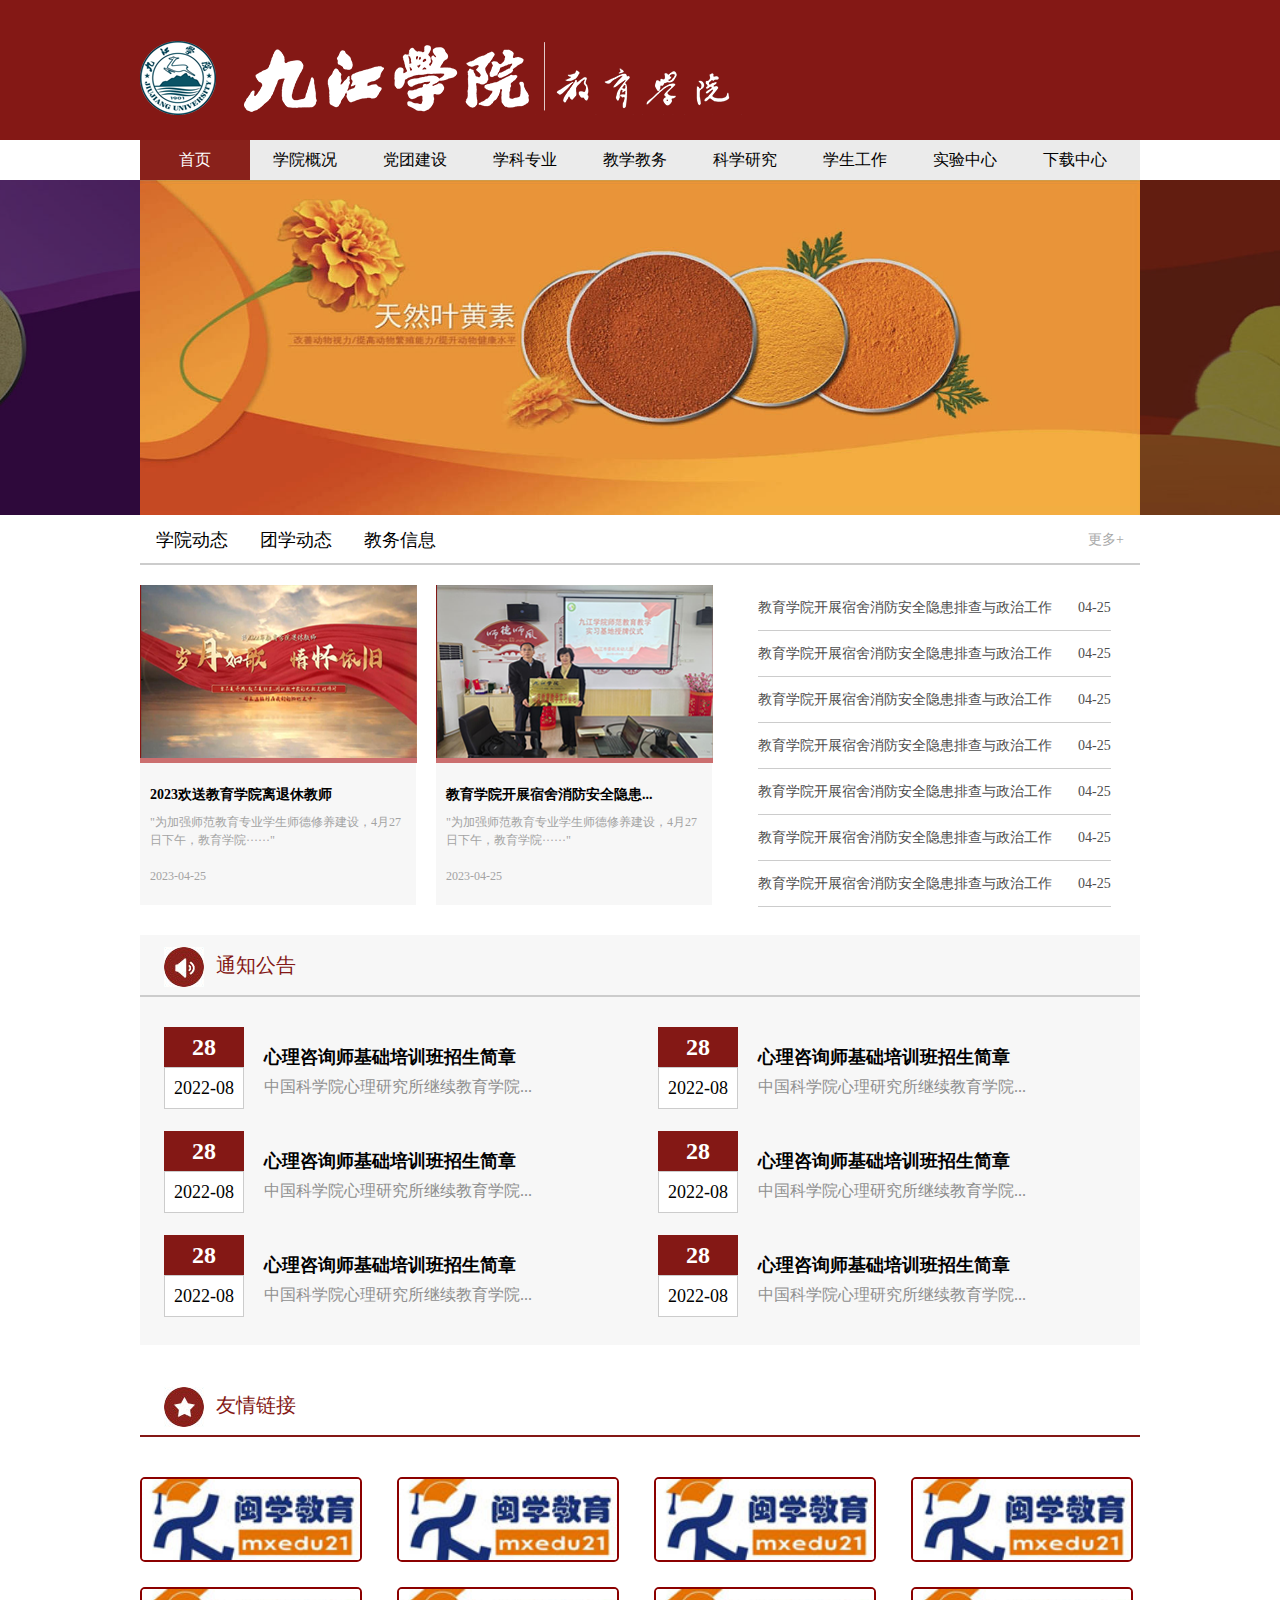
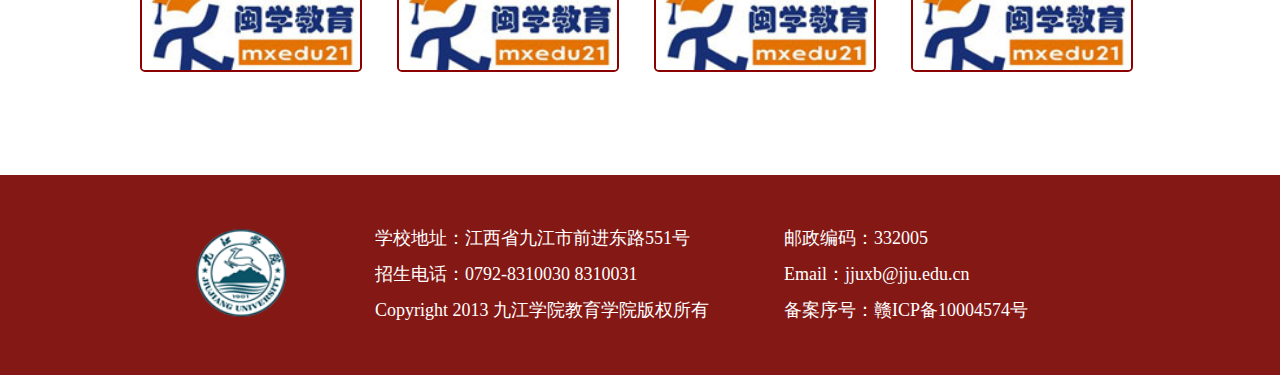
==== index.html @ bd59ea34 "Update index.html" ====
<!doctype html>
<html>
<head>
<meta charset="utf-8">
<title>九江学院教育学院</title>
<link href="index.css" rel="stylesheet" type="text/css">
<script src="js/jquery.min.js"></script>
<script type="text/javascript" src="js/jquery.SuperSlide.2.1.1.js"></script>
</head>

<body>
	<div class="header">
		<div class="banxin">
			<a href="index.html"><img src="images/loge.png"></a>
		</div>
	</div>
	<div class="navbar banxin">
	<ul class="nav">
	<li id="m1" class="m">
		<h3><a href="https://www.bilibili.com/video/BV12Xx4ekEvm?t=1.8">首页</a></h3>
	</li>
	<li id="m2" class="m">
		<h3><a href="#">学院概况</a></h3>
		<ul class="sub">
			<li><a href="#">学院简介</a></li>
			<li><a href="#">现任领导</a></li>
			<li><a href="#">机构设置</a></li>
			<li><a href="#">师资队伍</a></li>
		</ul>
	</li>
	<li id="m3" class="m">
		<h3><a href="#">党团建设</a></h3>
		<ul class="sub">
			<li><a href="#">党团动态</a></li>
			<li><a href="#">规章制度</a></li>
		</ul>
	</li>
	<li id="m4" class="m">
		<h3><a href="#">学科专业</a></h3>
		<ul class="sub">
			<li><a href="#">重点学科</a></li>
			<li><a href="#">专业设置</a></li>
		</ul>
	</li>
	<li id="m5" class="m">
		<h3><a href="#">教学教务</a></h3>
		<ul class="sub">
			<li><a href="#">课程思政</a></li>
			<li><a href="#">实践教学</a></li>
			<li><a href="#">考务信息</a></li>
			<li><a href="#">毕业设计</a></li>
		</ul>
	</li>
	<li id="m6" class="m">
		<h3><a href="#">科学研究</a></h3>
		<ul class="sub">
			<li><a href="#">科研机构</a></li>
			<li><a href="#">科研项目</a></li>
			<li><a href="#">科研论文</a></li>
			<li><a href="#">获奖情况</a></li>
		</ul>
	</li>
	<li id="m7" class="m">
		<h3><a href="#">学生工作</a></h3>
		<ul class="sub">
			<li><a href="#">机构人员</a></li>
			<li><a href="#">学工动态</a></li>
			<li><a href="#">就业信息</a></li>
		</ul>
	</li>
	<li id="m8" class="m">
		<h3><a href="#">实验中心</a></h3>
	</li>
	<li id="m9" class="m">
		<h3><a href="#">下载中心</a></h3>
	</li>
</ul>
	<script type="text/javascript"> jQuery(".nav").slide({ type:"menu",  titCell:".m", targetCell:".sub", effect:"slideDown", delayTime:300, triggerTime:100,returnDefault:true  });</script>
	</div>
	<div class="slider">
		<div class="bd">
			<script language="javascript" src="/system/resource/js/dynclicks.js"></script>
			<div class="tempWrap" style="overflow:hidden; position:relative; width:4000px">
			<ul style="width: 9600px; position: relative; overflow: hidden; padding: 0px; margin: 0px; left: -1000px;">
				<li style="float: left; width: 1000px;"><img src="images/1.jpg"><div class="txt"></div></li>
				<li style="float: left; width: 1000px;"><img src="images/2.jpg"><div class="txt"></div></li>
				<li style="float: left; width: 1000px;"><img src="images/3.jpg"><div class="txt"></div></li>
				<li style="float: left; width: 1000px;"><img src="images/4.jpg"><div class="txt"></div></li>
			</ul>
			</div>
		</div>
		<div class="pnBtn prev">
			<span class="blackBg"></span>
			<a class="arrow" href="javascript:void(0)"></a>
		</div>
		<div class="pnBtn next">
			<span class="blackBg"></span>
			<a class="arrow" href="javascript:void(0)"></a>
		</div>
	</div>
	<script type="text/javascript">
		jQuery(".slider .bd li").first().before( jQuery(".slider .bd li").last() );
		jQuery(".slider").slide({ mainCell:".bd ul", effect:"leftLoop",  autoPlay:true, vis:3, autoPage:true, trigger:"click"});
	</script>
	<div class="dongtai banxin">
		<div class="shang">
			<ul>
				<li><a href="#">学院动态</a></li>
				<li><a href="#">团学动态</a></li>
				<li><a href="#">教务信息</a></li>
			</ul>
			<a href="https://jyxy.jju.edu.cn/index/xydt.htm">更多+</a>
		</div>
		<div class="zhong">
			<div class="tu">
				<a href="https://jyxy.jju.edu.cn/info/1086/3077.htm"><img src="images/22.png"></a>
				<div>
					<dl>
						<dt>2023欢送教育学院离退休教师</dt>
						<dd>"为加强师范教育专业学生师德修养建设，4月27日下午，教育学院······"<br/><br/>2023-04-25
						</dd>
					</dl>
				</div>
			</div>
			<div class="tu">
				<a href="https://jyxy.jju.edu.cn/info/1086/3165.htm"><img src="images/11.png"></a>
				<div>
					<dl>
						<dt>教育学院开展宿舍消防安全隐患...</dt>
						<dd>"为加强师范教育专业学生师德修养建设，4月27日下午，教育学院······"<br/><br/>2023-04-25
						</dd>
					</dl>
				</div>
			</div>
			<div class="zi">
				<ul>
					<li><a href="https://jyxy.jju.edu.cn/info/1086/3165.htm">教育学院开展宿舍消防安全隐患排查与政治工作<span>04-25</span></a></li>
					<li><a href="https://jyxy.jju.edu.cn/info/1086/3165.htm">教育学院开展宿舍消防安全隐患排查与政治工作<span>04-25</span></a></li>
					<li><a href="https://jyxy.jju.edu.cn/info/1086/3165.htm">教育学院开展宿舍消防安全隐患排查与政治工作<span>04-25</span></a></li>
					<li><a href="https://jyxy.jju.edu.cn/info/1086/3165.htm">教育学院开展宿舍消防安全隐患排查与政治工作<span>04-25</span></a></li>
					<li><a href="https://jyxy.jju.edu.cn/info/1086/3165.htm">教育学院开展宿舍消防安全隐患排查与政治工作<span>04-25</span></a></li>
					<li><a href="https://jyxy.jju.edu.cn/info/1086/3165.htm">教育学院开展宿舍消防安全隐患排查与政治工作<span>04-25</span></a></li>
					<li><a href="https://jyxy.jju.edu.cn/info/1086/3165.htm">教育学院开展宿舍消防安全隐患排查与政治工作<span>04-25</span></a></li>
				</ul>
			</div>
		</div>
	</div>
	<div class="gonggao banxin">
		<p><img src="images/tz.jpg"><span>通知公告</span></p>
		<ul>
			<li>
				<a href="https://jyxy.jju.edu.cn/info/1076/2914.htm">
				<div class="one">
					<h2>28</h2>
					<p>2022-08</p>
				</div>
				<div class="two">
					<h2>心理咨询师基础培训班招生简章</h2>
					<p>中国科学院心理研究所继续教育学院...</p>
				</div>
				</a>
			</li>
			<li>
				<a href="https://jyxy.jju.edu.cn/info/1076/2914.htm">
				<div class="one">
					<h2>28</h2>
					<p>2022-08</p>
				</div>
				<div class="two">
					<h2>心理咨询师基础培训班招生简章</h2>
					<p>中国科学院心理研究所继续教育学院...</p>
				</div>
				</a>
			</li>
			<li>
				<a href="https://jyxy.jju.edu.cn/info/1076/2914.htm">
				<div class="one">
					<h2>28</h2>
					<p>2022-08</p>
				</div>
				<div class="two">
					<h2>心理咨询师基础培训班招生简章</h2>
					<p>中国科学院心理研究所继续教育学院...</p>
				</div>
				</a>
			</li>
			<li>
				<a href="https://jyxy.jju.edu.cn/info/1076/2914.htm">
				<div class="one">
					<h2>28</h2>
					<p>2022-08</p>
				</div>
				<div class="two">
					<h2>心理咨询师基础培训班招生简章</h2>
					<p>中国科学院心理研究所继续教育学院...</p>
				</div>
				</a>
			</li>
			<li>
				<a href="https://jyxy.jju.edu.cn/info/1076/2914.htm">
				<div class="one">
					<h2>28</h2>
					<p>2022-08</p>
				</div>
				<div class="two">
					<h2>心理咨询师基础培训班招生简章</h2>
					<p>中国科学院心理研究所继续教育学院...</p>
				</div>
				</a>
			</li>
			<li>
				<a href="https://jyxy.jju.edu.cn/info/1076/2914.htm">
				<div class="one">
					<h2>28</h2>
					<p>2022-08</p>
				</div>
				<div class="two">
					<h2>心理咨询师基础培训班招生简章</h2>
					<p>中国科学院心理研究所继续教育学院...</p>
				</div>
				</a>
			</li>
		</ul>
	</div>
	<div class="link banxin">
		<p><img src="images/sp.jpg"><span>友情链接</span></p>
		<div>
			<ul>
				<li>
					<a href="https://www.jju.edu.cn/"><img src="images/link2.jpg"></a>
				</li>
				<li>
					<a href="https://www.jju.edu.cn/"><img src="images/link2.jpg"></a>
				</li>
				<li>
					<a href="https://www.jju.edu.cn/"><img src="images/link2.jpg"></a>
				</li>
				<li>
					<a href="https://www.jju.edu.cn/"><img src="images/link2.jpg"></a>
				</li>
				<li>
					<a href="https://www.jju.edu.cn/"><img src="images/link2.jpg"></a>
				</li>
				<li>
					<a href="https://www.jju.edu.cn/"><img src="images/link2.jpg"></a>
				</li>
				<li>
					<a href="https://www.jju.edu.cn/"><img src="images/link2.jpg"></a>
				</li>
				<li>
					<a href="https://www.jju.edu.cn/"><img src="images/link2.jpg"></a>
				</li>
			</ul>
		</div>
	</div>
	<div class="footer">
		<div class="banxin">
			<img src="images/ll.png">
			<p>学校地址：江西省九江市前进东路551号<br>  
招生电话：0792-8310030 8310031<br>
Copyright 2013 九江学院教育学院版权所有</p>
			<p>邮政编码：332005<br>  
Email：jjuxb@jju.edu.cn<br>
备案序号：赣ICP备10004574号</p>
		</div>
	</div>
</body>
</html>
---- index.css ----
@charset "utf-8";
*{
	margin: 0px;
	padding: 0px;
	box-sizing:border-box;
}
li{
	list-style: none;
}
a{
	text-decoration: none;
	color: black;
}
a:hover{ text-decoration:none;}

/*版心*/
.banxin{
	margin: 0 auto;
	width: 1000px;
/*	background: pink;*/
}

/*头部*/
.header{
	padding: 35px;
	height: 140px;
	background-color: #841815;
}


/*导航*/
.navbar{
	background-color: #ebebeb;
	height: 40px;
	line-height: 40px;
}
.nav{
	height: 40px;
}
.nav .m{
	float:left;
	position:relative;
	height: 40px;
}
.nav h3{ 
	float:left;  
	font-size:100%; 
	font-weight:normal; 
	font-size:16px; 
	height:40px; 
	overflow:hidden;
	margin-top: 0}
.nav h3 a{ 
	display:block;
	vertical-align:top;
	display: block;
	line-height: 40px;
	width: 110px;
	text-align: center;
}
.nav .on h3 a{
	color:#fff;
	background-color: #89211b;
}
.nav .sub{ 
	display:none;
	width:110px; 
	padding:6px 0px;  
	position:absolute;
	left:0px; top:40px; 
	background:#89211b; 
	text-align:center;
	z-index: 999; 
}
.nav .sub li{
	vertical-align:middle;
}
.nav .sub li a{ 
	height:40px; 
	line-height:40px;
	display:block;
	color: #fff;
}
.nav .sub li a:hover{ 
	color:#fff; background:#a1261f; 
}

/*轮播*/
.slider{
	width:100%;
	min-width:1000px;
	height:335px;
	position:relative;
	overflow:hidden;
	background:#fff; 
	text-align:center;
}
.slider .bd{ 
	width:1000px; 
	position:absolute;
	left:50%; 
	margin-left:-500px 
}
.slider .bd li{
	width:1000px; 
	overflow:hidden; 
	position: relative;
}
.slider .bd li img{
	display:block; 
	width:1000px; 
	height:335px;
}
.slider .tempWrap{
	overflow:visible !important }
.slider .tempWrap ul{  
	margin-left:-1000px !important;
}
.slider .bd li .txt{
	position: absolute;
	z-index: 9;
	left: 20px;
	bottom: 0px;
	height: 40px;
	width: 100%;
	line-height: 40px;color: #FFF;
	font-size: 16px;}
.slider .pnBtn{ 
	position:absolute; 
	z-index:1; top:0; 
	width:100%; 
	height:335px; 
	cursor:pointer;
}
.slider .prev{ 
	left:-50%; 
	margin-left:-500px;
}
.slider .next{
	left:50%;  
	margin-left:500px;
}
.slider .pnBtn .blackBg{
	display:block;
	position:absolute;
	left:0;
	top:0;
	width:100%;
	height:335px;
	background:#000;
	filter:alpha(opacity=50);
	opacity:0.5;
}
.slider .pnBtn .arrow{
	position:absolute;
	top:0; 
	z-index:1;
	width:60px;
	height:335px;
	filter:alpha(opacity=60);
	opacity:0.6;
}
.slider .pnBtn .arrow:hover{ 
	filter:alpha(opacity=90);
	opacity:0.9;
}
.slider .prev .arrow{ 
	right:0; 
}
.slider .next .arrow{
}


/*动态部分*/
.shang{
	height: 50px;
	border-bottom: 2px solid #ccc;
}
.shang li{
	float: left;
}
.shang li a{
	padding:0 16px;
	height: 50px;
	font-size: 18px;
	line-height: 50px;
	color: black;
	display: inline-block;
}
.shang li a:hover{
	color: #841815;
	border-bottom: 2px solid #841815;
}
.shang>a{
	padding:0 16px;
	float: right;
	line-height: 50px;
	font-size: 14px;
	color: #a9a9a9;
}
.zhong{
	margin-top: 20px;
	height: 320px;
}
.tu{
	float: left;
	margin-right: 20px;
	width: 276px;
	height: 320px;
	background-color: #f7f7f7;
}
.tu div{
	padding: 10px;
}
.tu img{
	border-bottom: 5px solid #cb6f6f;
}
.tu dt{
	font-size: 14px;
	font-weight: bold;
	line-height: 36px;
}
.tu dd{
	font-size: 12px;
	line-height: 18px;
	color: #a3a3a3;
}
.zi{
	float: left;
	margin-left: 26px;
	width: 380px;
}
.zi li a{
	color: #4d4d4d;
	line-height: 45px;
	font-size: 14px;
	border-bottom: 1px solid #ccc;
	display: inline-block;
}
.zi li a:hover{
	color: #841815;
}
.zi li a span{
	float: right;
	padding-left: 26px;
}


/*公告部分*/
.gonggao ui li a{
	display: inline-block;
}
.gonggao{
	margin-top: 30px;
	height: 410px;
	background-color: #f7f7f7;
}
.gonggao img{
	vertical-align: middle;
}
.gonggao>p{
	padding-left: 24px;
	font-size: 20px;
	color: #841815;
	line-height: 60px;
	border-bottom: 2px solid #ccc;
}
.gonggao span{
	padding-left: 12px;
}
.gonggao ul{
	margin-top: 30px;
}
.gonggao ul li{
	float: left;
	margin:0px 70px 24px 24px;
	width: 400px;
	height: 80px;
}
.gonggao li .one{
	width: 80px;
	height: 80px;
	background: #841815;
	float: left;
}
.gonggao li .one h2{
	line-height: 40px;
	font-size: 24px;
	font-weight: 700;
	color: white;
	text-align: center;
}
.gonggao li .one p{
	line-height: 40px;
	font-size: 18px;
	color: black;
	border: 1px solid #ccc;
	background-color: white;
	text-align: center;
}
.gonggao li .two{
	width: 300px;
	height: 80px;
	float: right;
}
.gonggao li .two h2{
	padding-top: 12px;
	font-size: 18px;
	font-weight: bold;
	color: black;
	line-height: 36px;
}
.gonggao li .two h2:hover{
	color: #841815;
}
.gonggao li .two p{
	color: #8f8f8f;
	font-size: 16px;
	line-height: 24px;
}


/*友情链接*/

.link{
	margin-top: 30px;
	height: 400px;
}
.link img{
	vertical-align: middle;
}
.link>p{
	padding-left: 24px;
	font-size: 20px;
	color: #841815;
	line-height: 60px;
	border-bottom: 2px solid #841815;
}
.link span{
	padding-left: 12px;
}
.link div{
	margin-top: 40px;
	width: 1000px;
}
.link li img{
	border: 2px solid #8b0000;
	width: 222px;
	height: 85px;
	border-radius: 5px;
}
.link li img:hover{
	border: 4px solid #FF7600;
}
.link li{
	float: left;
	margin: 0px 35px 25px 0px;	
}
.link li:nth-child(4n){
	margin-right: 0;
}


/*尾部*/
.footer{
	height: 200px;
	background-color: #841815;
}
.footer img{
	width: 120px;
	float: left;
	margin: 45px 75px 0px 40px;
}
.footer p{
	margin: 45px 75px 0px 0px;
	float: left;
	font-size: 18px;
	line-height: 36px;
	color: white;
}
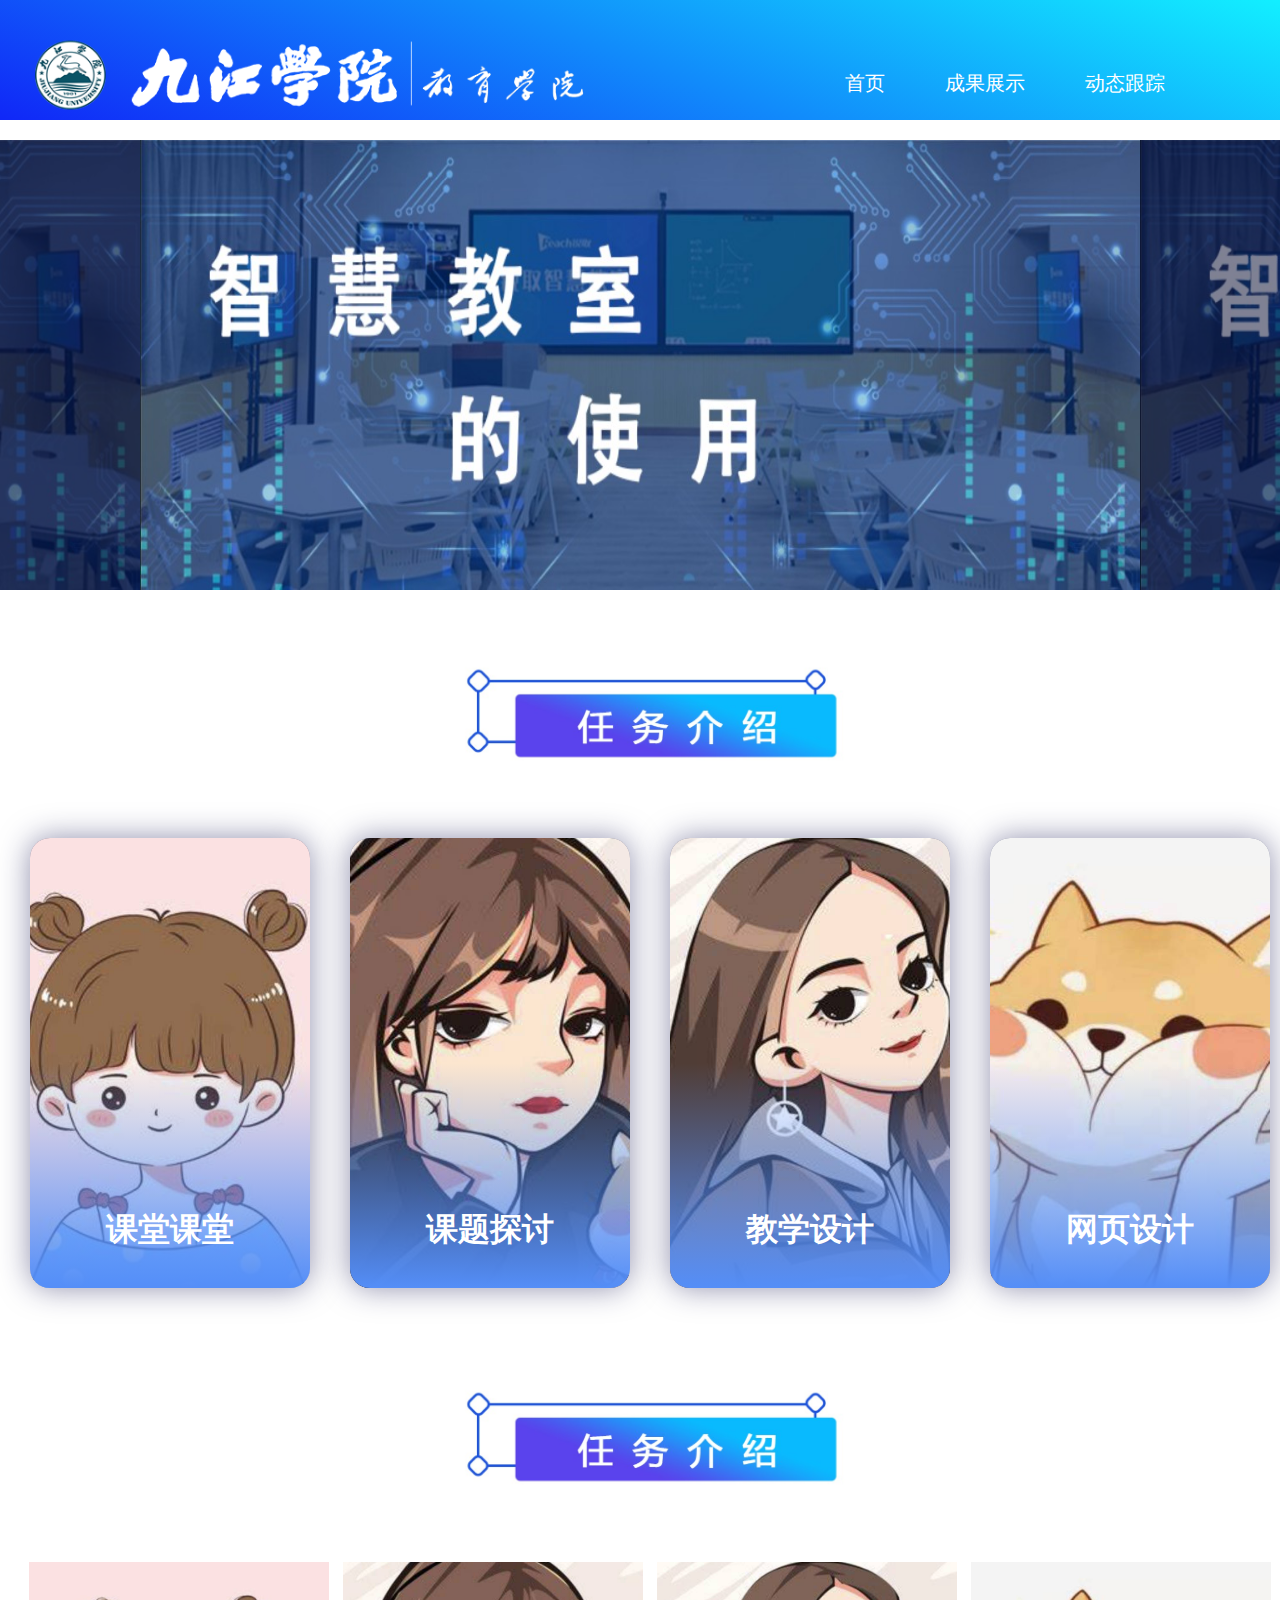
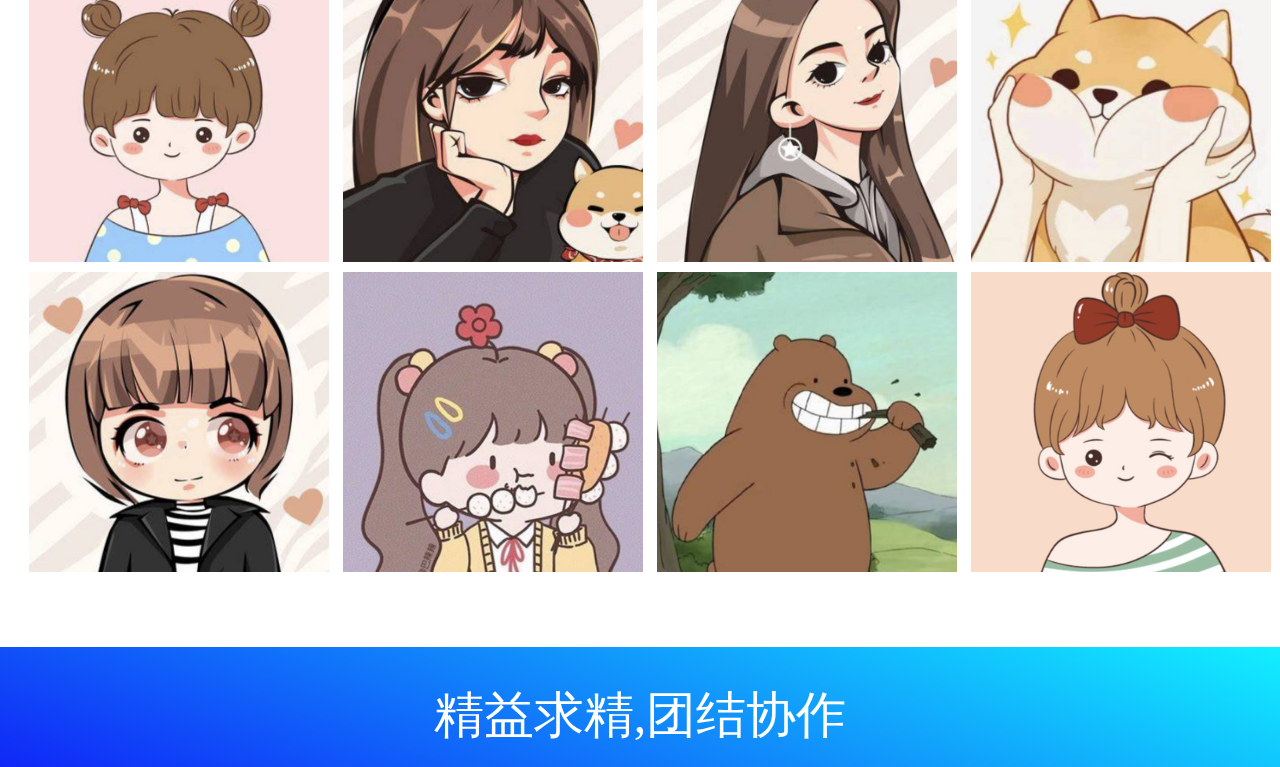
==== commit 004d5ce9: "Add files via upload" ====
--- a/index.html
+++ b/index.html
@@ -1,92 +1,45 @@
 <!doctype html>
 <html>
+
 <head>
-<meta charset="utf-8">
-<title>九江学院教育学院</title>
-<link href="index.css" rel="stylesheet" type="text/css">
-<script src="js/jquery.min.js"></script>
-<script type="text/javascript" src="js/jquery.SuperSlide.2.1.1.js"></script>
+	<meta charset="utf-8">
+	<title>九江学院教育学院</title>
+	<link href="index.css" rel="stylesheet" type="text/css">
+	<script src="js/jquery.min.js"></script>
+	<script type="text/javascript" src="js/jquery.SuperSlide.2.1.1.js"></script>
 </head>
 
 <body>
 	<div class="header">
-		<div class="banxin">
-			<a href="index.html"><img src="images/loge.png"></a>
-		</div>
+		<a href="http://basic.fj.smartedu.cn/" target="_blank"><img src="imgs/loge.png" height="80px"></a>
+
+		<ul class="daohang">
+			<li><a href="#" target="_blank">首页</a></li>
+			<li><a href="#">成果展示</a></li>
+			<li><a href="#">动态跟踪</a></li>
+
+		</ul>
 	</div>
-	<div class="navbar banxin">
-	<ul class="nav">
-	<li id="m1" class="m">
-		<h3><a href="https://www.bilibili.com/video/BV12Xx4ekEvm?t=1.8">首页</a></h3>
-	</li>
-	<li id="m2" class="m">
-		<h3><a href="#">学院概况</a></h3>
-		<ul class="sub">
-			<li><a href="#">学院简介</a></li>
-			<li><a href="#">现任领导</a></li>
-			<li><a href="#">机构设置</a></li>
-			<li><a href="#">师资队伍</a></li>
-		</ul>
-	</li>
-	<li id="m3" class="m">
-		<h3><a href="#">党团建设</a></h3>
-		<ul class="sub">
-			<li><a href="#">党团动态</a></li>
-			<li><a href="#">规章制度</a></li>
-		</ul>
-	</li>
-	<li id="m4" class="m">
-		<h3><a href="#">学科专业</a></h3>
-		<ul class="sub">
-			<li><a href="#">重点学科</a></li>
-			<li><a href="#">专业设置</a></li>
-		</ul>
-	</li>
-	<li id="m5" class="m">
-		<h3><a href="#">教学教务</a></h3>
-		<ul class="sub">
-			<li><a href="#">课程思政</a></li>
-			<li><a href="#">实践教学</a></li>
-			<li><a href="#">考务信息</a></li>
-			<li><a href="#">毕业设计</a></li>
-		</ul>
-	</li>
-	<li id="m6" class="m">
-		<h3><a href="#">科学研究</a></h3>
-		<ul class="sub">
-			<li><a href="#">科研机构</a></li>
-			<li><a href="#">科研项目</a></li>
-			<li><a href="#">科研论文</a></li>
-			<li><a href="#">获奖情况</a></li>
-		</ul>
-	</li>
-	<li id="m7" class="m">
-		<h3><a href="#">学生工作</a></h3>
-		<ul class="sub">
-			<li><a href="#">机构人员</a></li>
-			<li><a href="#">学工动态</a></li>
-			<li><a href="#">就业信息</a></li>
-		</ul>
-	</li>
-	<li id="m8" class="m">
-		<h3><a href="#">实验中心</a></h3>
-	</li>
-	<li id="m9" class="m">
-		<h3><a href="#">下载中心</a></h3>
-	</li>
-</ul>
-	<script type="text/javascript"> jQuery(".nav").slide({ type:"menu",  titCell:".m", targetCell:".sub", effect:"slideDown", delayTime:300, triggerTime:100,returnDefault:true  });</script>
-	</div>
+
 	<div class="slider">
 		<div class="bd">
 			<script language="javascript" src="/system/resource/js/dynclicks.js"></script>
 			<div class="tempWrap" style="overflow:hidden; position:relative; width:4000px">
-			<ul style="width: 9600px; position: relative; overflow: hidden; padding: 0px; margin: 0px; left: -1000px;">
-				<li style="float: left; width: 1000px;"><img src="images/1.jpg"><div class="txt"></div></li>
-				<li style="float: left; width: 1000px;"><img src="images/2.jpg"><div class="txt"></div></li>
-				<li style="float: left; width: 1000px;"><img src="images/3.jpg"><div class="txt"></div></li>
-				<li style="float: left; width: 1000px;"><img src="images/4.jpg"><div class="txt"></div></li>
-			</ul>
+				<ul
+					style="width: 9600px; position: relative; overflow: hidden; padding: 0px; margin: 0px; left: -1000px;">
+					<li style="float: left; width: 1000px;"><img src="imgs/lunbo.jpg">
+						<div class="txt"></div>
+					</li>
+					<li style="float: left; width: 1000px;"><img src="imgs/lunbo.jpg">
+						<div class="txt"></div>
+					</li>
+					<li style="float: left; width: 1000px;"><img src="imgs/lunbo.jpg">
+						<div class="txt"></div>
+					</li>
+					<li style="float: left; width: 1000px;"><img src="imgs/lunbo.jpg">
+						<div class="txt"></div>
+					</li>
+				</ul>
 			</div>
 		</div>
 		<div class="pnBtn prev">
@@ -99,170 +52,119 @@
 		</div>
 	</div>
 	<script type="text/javascript">
-		jQuery(".slider .bd li").first().before( jQuery(".slider .bd li").last() );
-		jQuery(".slider").slide({ mainCell:".bd ul", effect:"leftLoop",  autoPlay:true, vis:3, autoPage:true, trigger:"click"});
+		jQuery(".slider .bd li").first().before(jQuery(".slider .bd li").last());
+		jQuery(".slider").slide({ mainCell: ".bd ul", effect: "leftLoop", autoPlay: true, vis: 3, autoPage: true, trigger: "click" });
 	</script>
-	<div class="dongtai banxin">
-		<div class="shang">
-			<ul>
-				<li><a href="#">学院动态</a></li>
-				<li><a href="#">团学动态</a></li>
-				<li><a href="#">教务信息</a></li>
-			</ul>
-			<a href="https://jyxy.jju.edu.cn/index/xydt.htm">更多+</a>
-		</div>
-		<div class="zhong">
-			<div class="tu">
-				<a href="https://jyxy.jju.edu.cn/info/1086/3077.htm"><img src="images/22.png"></a>
-				<div>
-					<dl>
-						<dt>2023欢送教育学院离退休教师</dt>
-						<dd>"为加强师范教育专业学生师德修养建设，4月27日下午，教育学院······"<br/><br/>2023-04-25
-						</dd>
-					</dl>
+	<div class="chengguo banxin">
+		<p><img src="imgs/tubiao.jpg"></p>
+		<div class="carddd">
+			<div class="card">
+				<div class="photo">
+					<img src="imgs/1.jpg" alt="">
 				</div>
+				<h1>课堂课堂</h1>
+				<h2>啦啦啦啦啦啦啦啦啦啦</h2>
+				<p>主要是发给厚积薄发回到家序号捆扎机道闸v就再发吧v就开吧方法科技不大</p>
+				<a href="#">了解更多</a>
 			</div>
-			<div class="tu">
-				<a href="https://jyxy.jju.edu.cn/info/1086/3165.htm"><img src="images/11.png"></a>
-				<div>
-					<dl>
-						<dt>教育学院开展宿舍消防安全隐患...</dt>
-						<dd>"为加强师范教育专业学生师德修养建设，4月27日下午，教育学院······"<br/><br/>2023-04-25
-						</dd>
-					</dl>
+			<div class="card">
+				<div class="photo">
+					<img src="imgs/2.jpg" alt="">
 				</div>
+				<h1>课题探讨</h1>
+				<h2>啦啦啦啦啦啦啦啦啦啦</h2>
+				<p>主要是发给厚积薄发回到家序号捆扎机道闸v就再发吧v就开吧方法科技不大</p>
+				<a href="#">了解更多</a>
 			</div>
-			<div class="zi">
-				<ul>
-					<li><a href="https://jyxy.jju.edu.cn/info/1086/3165.htm">教育学院开展宿舍消防安全隐患排查与政治工作<span>04-25</span></a></li>
-					<li><a href="https://jyxy.jju.edu.cn/info/1086/3165.htm">教育学院开展宿舍消防安全隐患排查与政治工作<span>04-25</span></a></li>
-					<li><a href="https://jyxy.jju.edu.cn/info/1086/3165.htm">教育学院开展宿舍消防安全隐患排查与政治工作<span>04-25</span></a></li>
-					<li><a href="https://jyxy.jju.edu.cn/info/1086/3165.htm">教育学院开展宿舍消防安全隐患排查与政治工作<span>04-25</span></a></li>
-					<li><a href="https://jyxy.jju.edu.cn/info/1086/3165.htm">教育学院开展宿舍消防安全隐患排查与政治工作<span>04-25</span></a></li>
-					<li><a href="https://jyxy.jju.edu.cn/info/1086/3165.htm">教育学院开展宿舍消防安全隐患排查与政治工作<span>04-25</span></a></li>
-					<li><a href="https://jyxy.jju.edu.cn/info/1086/3165.htm">教育学院开展宿舍消防安全隐患排查与政治工作<span>04-25</span></a></li>
-				</ul>
+			<div class="card">
+				<div class="photo">
+					<img src="imgs/3.jpg" alt="">
+				</div>
+				<h1>教学设计</h1>
+				<h2>啦啦啦啦啦啦啦啦啦啦</h2>
+				<p>主要是发给厚积薄发回到家序号捆扎机道闸v就再发吧v就开吧方法科技不大</p>
+				<a href="#">了解更多</a>
+			</div>
+			<div class="card">
+				<div class="photo">
+					<img src="imgs/4.jpg" alt="">
+				</div>
+				<h1>网页设计</h1>
+				<h2>啦啦啦啦啦啦啦啦啦啦</h2>
+				<p>主要是发给厚积薄发回到家序号捆扎机道闸v就再发吧v就开吧方法科技不大</p>
+				<a href="#">了解更多</a>
 			</div>
 		</div>
 	</div>
-	<div class="gonggao banxin">
-		<p><img src="images/tz.jpg"><span>通知公告</span></p>
-		<ul>
-			<li>
-				<a href="https://jyxy.jju.edu.cn/info/1076/2914.htm">
-				<div class="one">
-					<h2>28</h2>
-					<p>2022-08</p>
-				</div>
-				<div class="two">
-					<h2>心理咨询师基础培训班招生简章</h2>
-					<p>中国科学院心理研究所继续教育学院...</p>
-				</div>
-				</a>
-			</li>
-			<li>
-				<a href="https://jyxy.jju.edu.cn/info/1076/2914.htm">
-				<div class="one">
-					<h2>28</h2>
-					<p>2022-08</p>
-				</div>
-				<div class="two">
-					<h2>心理咨询师基础培训班招生简章</h2>
-					<p>中国科学院心理研究所继续教育学院...</p>
-				</div>
-				</a>
-			</li>
-			<li>
-				<a href="https://jyxy.jju.edu.cn/info/1076/2914.htm">
-				<div class="one">
-					<h2>28</h2>
-					<p>2022-08</p>
-				</div>
-				<div class="two">
-					<h2>心理咨询师基础培训班招生简章</h2>
-					<p>中国科学院心理研究所继续教育学院...</p>
-				</div>
-				</a>
-			</li>
-			<li>
-				<a href="https://jyxy.jju.edu.cn/info/1076/2914.htm">
-				<div class="one">
-					<h2>28</h2>
-					<p>2022-08</p>
-				</div>
-				<div class="two">
-					<h2>心理咨询师基础培训班招生简章</h2>
-					<p>中国科学院心理研究所继续教育学院...</p>
-				</div>
-				</a>
-			</li>
-			<li>
-				<a href="https://jyxy.jju.edu.cn/info/1076/2914.htm">
-				<div class="one">
-					<h2>28</h2>
-					<p>2022-08</p>
-				</div>
-				<div class="two">
-					<h2>心理咨询师基础培训班招生简章</h2>
-					<p>中国科学院心理研究所继续教育学院...</p>
-				</div>
-				</a>
-			</li>
-			<li>
-				<a href="https://jyxy.jju.edu.cn/info/1076/2914.htm">
-				<div class="one">
-					<h2>28</h2>
-					<p>2022-08</p>
-				</div>
-				<div class="two">
-					<h2>心理咨询师基础培训班招生简章</h2>
-					<p>中国科学院心理研究所继续教育学院...</p>
-				</div>
-				</a>
-			</li>
-		</ul>
-	</div>
-	<div class="link banxin">
-		<p><img src="images/sp.jpg"><span>友情链接</span></p>
-		<div>
+	<div class="chengyuan banxin">
+		<p><img src="imgs/tubiao.jpg"></p>
+		<div class="container">
 			<ul>
 				<li>
-					<a href="https://www.jju.edu.cn/"><img src="images/link2.jpg"></a>
+					<img src="imgs/1.jpg" alt="">
+					<div class="text">
+						<h3>艾斯</h3>
+						<p>烧烧果实前任能力者</p>
+					</div>
 				</li>
 				<li>
-					<a href="https://www.jju.edu.cn/"><img src="images/link2.jpg"></a>
+					<img src="imgs/2.jpg" alt="">
+					<div class="text">
+						<h3>艾斯</h3>
+						<p>烧烧果实前任能力者</p>
+					</div>
 				</li>
 				<li>
-					<a href="https://www.jju.edu.cn/"><img src="images/link2.jpg"></a>
+					<img src="imgs/3.jpg" alt="">
+					<div class="text">
+						<h3>艾斯</h3>
+						<p>烧烧果实前任能力者</p>
+					</div>
 				</li>
 				<li>
-					<a href="https://www.jju.edu.cn/"><img src="images/link2.jpg"></a>
+					<img src="imgs/4.jpg" alt="">
+					<div class="text">
+						<h3>艾斯</h3>
+						<p>烧烧果实前任能力者</p>
+					</div>
 				</li>
 				<li>
-					<a href="https://www.jju.edu.cn/"><img src="images/link2.jpg"></a>
+					<img src="imgs/5.jpg" alt="">
+					<div class="text">
+						<h3>艾斯</h3>
+						<p>烧烧果实前任能力者</p>
+					</div>
 				</li>
 				<li>
-					<a href="https://www.jju.edu.cn/"><img src="images/link2.jpg"></a>
+					<img src="imgs/6.jpg" alt="">
+					<div class="text">
+						<h3>艾斯</h3>
+						<p>烧烧果实前任能力者</p>
+					</div>
 				</li>
 				<li>
-					<a href="https://www.jju.edu.cn/"><img src="images/link2.jpg"></a>
+					<img src="imgs/7.jpg" alt="">
+					<div class="text">
+						<h3>艾斯</h3>
+						<p>烧烧果实前任能力者</p>
+					</div>
 				</li>
 				<li>
-					<a href="https://www.jju.edu.cn/"><img src="images/link2.jpg"></a>
+					<img src="imgs/8.jpg" alt="">
+					<div class="text">
+						<h3>艾斯</h3>
+						<p>烧烧果实前任能力者</p>
+					</div>
 				</li>
+
 			</ul>
 		</div>
 	</div>
 	<div class="footer">
-		<div class="banxin">
-			<img src="images/ll.png">
-			<p>学校地址：江西省九江市前进东路551号<br>  
-招生电话：0792-8310030 8310031<br>
-Copyright 2013 九江学院教育学院版权所有</p>
-			<p>邮政编码：332005<br>  
-Email：jjuxb@jju.edu.cn<br>
-备案序号：赣ICP备10004574号</p>
-		</div>
+		<p>精益求精,团结协作</p>
 	</div>
+
+
 </body>
-</html>
+
+</html>--- a/index.css
+++ b/index.css
@@ -1,381 +1,404 @@
 @charset "utf-8";
-*{
+
+* {
 	margin: 0px;
 	padding: 0px;
-	box-sizing:border-box;
-}
-li{
+	box-sizing: border-box;
+	font-family: 思源黑体;
+
+}
+
+
+li {
 	list-style: none;
 }
-a{
+
+a {
 	text-decoration: none;
 	color: black;
 }
-a:hover{ text-decoration:none;}
+
+a:hover {
+	text-decoration: none;
+}
 
 /*版心*/
-.banxin{
+.banxin {
 	margin: 0 auto;
+	width: 1300px;
+	/*	background: pink;*/
+}
+
+/*头部*/
+.header {
+	padding: 35px;
+	height: 120px;
+	background: linear-gradient(200deg, #12efff, #1027f7);
+
+}
+
+
+/* 导航 */
+.daohang {
+	display: inline-block;
+	float: right;
+	position: relative;
+	right: 50px;
+}
+
+.daohang li {
+	float: left;
+	/* width: 150px; */
+	text-align: center;
+	margin: 35px 0px;
+	list-style: none;
+	font: normal 500 20px 微软雅黑;
+}
+
+.daohang a {
+	margin: 30px;
+	color: white;
+	text-decoration: none;
+}
+
+.daohang a:hover {
+	color: rgb(50, 4, 255);
+
+}
+
+
+/*轮播*/
+.slider {
+	margin-top: 20px;
+	width: 100%;
+	min-width: 1000px;
+	height: 450px;
+	position: relative;
+	overflow: hidden;
+	background: #fff;
+	text-align: center;
+}
+
+.slider .bd {
 	width: 1000px;
-/*	background: pink;*/
-}
-
-/*头部*/
-.header{
-	padding: 35px;
-	height: 140px;
-	background-color: #841815;
-}
-
-
-/*导航*/
-.navbar{
-	background-color: #ebebeb;
-	height: 40px;
-	line-height: 40px;
-}
-.nav{
-	height: 40px;
-}
-.nav .m{
-	float:left;
-	position:relative;
-	height: 40px;
-}
-.nav h3{ 
-	float:left;  
-	font-size:100%; 
-	font-weight:normal; 
-	font-size:16px; 
-	height:40px; 
-	overflow:hidden;
-	margin-top: 0}
-.nav h3 a{ 
-	display:block;
-	vertical-align:top;
+	position: absolute;
+	left: 50%;
+	margin-left: -500px
+}
+
+.slider .bd li {
+	width: 1000px;
+	overflow: hidden;
+	position: relative;
+}
+
+.slider .bd li img {
 	display: block;
-	line-height: 40px;
-	width: 110px;
-	text-align: center;
-}
-.nav .on h3 a{
-	color:#fff;
-	background-color: #89211b;
-}
-.nav .sub{ 
-	display:none;
-	width:110px; 
-	padding:6px 0px;  
-	position:absolute;
-	left:0px; top:40px; 
-	background:#89211b; 
-	text-align:center;
-	z-index: 999; 
-}
-.nav .sub li{
-	vertical-align:middle;
-}
-.nav .sub li a{ 
-	height:40px; 
-	line-height:40px;
-	display:block;
-	color: #fff;
-}
-.nav .sub li a:hover{ 
-	color:#fff; background:#a1261f; 
-}
-
-/*轮播*/
-.slider{
-	width:100%;
-	min-width:1000px;
-	height:335px;
-	position:relative;
-	overflow:hidden;
-	background:#fff; 
-	text-align:center;
-}
-.slider .bd{ 
-	width:1000px; 
-	position:absolute;
-	left:50%; 
-	margin-left:-500px 
-}
-.slider .bd li{
-	width:1000px; 
-	overflow:hidden; 
-	position: relative;
-}
-.slider .bd li img{
-	display:block; 
-	width:1000px; 
-	height:335px;
-}
-.slider .tempWrap{
-	overflow:visible !important }
-.slider .tempWrap ul{  
-	margin-left:-1000px !important;
-}
-.slider .bd li .txt{
+	width: 1000px;
+	height: 450px;
+}
+
+.slider .tempWrap {
+	overflow: visible !important
+}
+
+.slider .tempWrap ul {
+	margin-left: -1000px !important;
+}
+
+.slider .bd li .txt {
 	position: absolute;
 	z-index: 9;
 	left: 20px;
 	bottom: 0px;
 	height: 40px;
 	width: 100%;
-	line-height: 40px;color: #FFF;
-	font-size: 16px;}
-.slider .pnBtn{ 
-	position:absolute; 
-	z-index:1; top:0; 
-	width:100%; 
-	height:335px; 
-	cursor:pointer;
-}
-.slider .prev{ 
-	left:-50%; 
-	margin-left:-500px;
-}
-.slider .next{
-	left:50%;  
-	margin-left:500px;
-}
-.slider .pnBtn .blackBg{
-	display:block;
-	position:absolute;
-	left:0;
-	top:0;
-	width:100%;
-	height:335px;
-	background:#000;
-	filter:alpha(opacity=50);
-	opacity:0.5;
-}
-.slider .pnBtn .arrow{
-	position:absolute;
-	top:0; 
-	z-index:1;
-	width:60px;
-	height:335px;
-	filter:alpha(opacity=60);
-	opacity:0.6;
-}
-.slider .pnBtn .arrow:hover{ 
-	filter:alpha(opacity=90);
-	opacity:0.9;
-}
-.slider .prev .arrow{ 
-	right:0; 
-}
-.slider .next .arrow{
-}
-
-
-/*动态部分*/
-.shang{
-	height: 50px;
-	border-bottom: 2px solid #ccc;
-}
-.shang li{
-	float: left;
-}
-.shang li a{
-	padding:0 16px;
-	height: 50px;
-	font-size: 18px;
-	line-height: 50px;
-	color: black;
+	line-height: 40px;
+	color: #FFF;
+	font-size: 16px;
+}
+
+.slider .pnBtn {
+	position: absolute;
+	z-index: 1;
+	top: 0;
+	width: 100%;
+	height: 450px;
+	cursor: pointer;
+}
+
+.slider .prev {
+	left: -50%;
+	margin-left: -500px;
+}
+
+.slider .next {
+	left: 50%;
+	margin-left: 500px;
+}
+
+.slider .pnBtn .blackBg {
+	display: block;
+	position: absolute;
+	left: 0;
+	top: 0;
+	width: 100%;
+	height: 450px;
+	background: #000329;
+	filter: alpha(opacity=50);
+	opacity: 0.5;
+}
+
+.slider .pnBtn .arrow {
+	position: absolute;
+	top: 0;
+	z-index: 1;
+	width: 60px;
+	height: 450px;
+	filter: alpha(opacity=60);
+	opacity: 0.6;
+}
+
+.slider .pnBtn .arrow:hover {
+	filter: alpha(opacity=90);
+	opacity: 0.9;
+}
+
+.slider .prev .arrow {
+	right: 0;
+}
+
+.slider .next .arrow {}
+
+
+/* 成果 */
+.chengguo {
+	margin-top: 70px;
+}
+
+.chengguo img {
+
+	width: 400px;
+}
+
+.chengguo>p {
+	text-align: center;
+	/* padding-left: 24px; */
+	line-height: 100px;
+
+}
+
+.carddd {
+
+	/* 100%窗口高度 */
+	height: 500px;
+	/* 弹性布局 水平+垂直居中 */
+	display: flex;
+	justify-content: center;
+	align-items: center;
+
+}
+
+.card {
+	/* 相对定位 */
+	position: relative;
+	width: 280px;
+	height: 450px;
+	margin: 20px;
+	background-color: #757b99;
+	border-radius: 20px;
+	/* 溢出隐藏 */
+	overflow: hidden;
+	display: flex;
+	flex-direction: column;
+	justify-content: flex-start;
+	align-items: center;
+	/* 阴影 */
+	box-shadow: 0 0 30px rgba(34, 33, 91, 0.5);
+	color: #fff;
+}
+
+/* 默认大图 */
+.card .photo {
+	/* 绝对定位 */
+	position: absolute;
+	top: 0;
+	width: 100%;
+	height: 100%;
+	border-radius: 0%;
+	overflow: hidden;
+	/* 动画过渡 */
+	transition: 0.5s;
+}
+
+/* 鼠标移入变小图 */
+.card:hover .photo {
+	top: 30px;
+	width: 120px;
+	height: 120px;
+	border-radius: 50%;
+	box-shadow: 0 0 20px rgba(78, 104, 253, 0.8);
+}
+
+/* 黑色到透明的渐变背景,可以更好的看清楚名字 */
+.card .photo::before {
+	content: "";
+	position: absolute;
+	width: 100%;
+	height: 100%;
+	background: linear-gradient(to bottom, transparent 50%, #548ef8);
+}
+
+/* 鼠标移入背景消失 */
+.card:hover .photo::before {
+	display: none;
+}
+
+.card .photo img {
+	width: 100%;
+	height: 100%;
+	/* 保持原有尺寸比例，裁切长边 */
+	object-fit: cover;
+}
+
+.card h1 {
+	position: absolute;
+	top: 370px;
+	transition: 0.5s;
+}
+
+.card:hover h1 {
+	top: 170px;
+}
+
+.card h2 {
+	margin-top: 220px;
+	width: 80%;
+	border-bottom: 1px solid rgba(255, 255, 255, 0.3);
+	font-size: 20px;
+	text-align: center;
+	margin-bottom: 20px;
+	padding-bottom: 20px;
+}
+
+.card p {
+	width: 90%;
+	text-indent: 32px;
+	font-size: 16px;
+	margin-bottom: 15px;
+	line-height: 30px;
+}
+
+.card a {
+	font-size: 14px;
+	color: rgba(255, 255, 255, 0.8);
+	text-decoration: none;
+	border: 1px solid rgba(255, 255, 255, 0.5);
+	padding: 8px 32px;
+	border-radius: 8px;
+}
+
+.card a:hover {
+	color: #fff;
+	background-color: rgba(255, 255, 255, 0.2);
+}
+
+/* 成员介绍 */
+
+.chengyuan {
+	margin: 70px auto;
+}
+
+.chengyuan img {
+	width: 400px;
+}
+
+.chengyuan>p {
+	text-align: center;
+	/* padding-left: 24px; */
+	line-height: 100px;
+
+}
+
+.container ul {
+	margin-top: 20px;
+	list-style: none;
+	text-align: center;
+}
+
+.container li {
+	width: 300px;
+	height: 300px;
 	display: inline-block;
-}
-.shang li a:hover{
-	color: #841815;
-	border-bottom: 2px solid #841815;
-}
-.shang>a{
-	padding:0 16px;
-	float: right;
-	line-height: 50px;
-	font-size: 14px;
-	color: #a9a9a9;
-}
-.zhong{
-	margin-top: 20px;
-	height: 320px;
-}
-.tu{
-	float: left;
-	margin-right: 20px;
-	width: 276px;
-	height: 320px;
-	background-color: #f7f7f7;
-}
-.tu div{
-	padding: 10px;
-}
-.tu img{
-	border-bottom: 5px solid #cb6f6f;
-}
-.tu dt{
-	font-size: 14px;
-	font-weight: bold;
-	line-height: 36px;
-}
-.tu dd{
-	font-size: 12px;
-	line-height: 18px;
-	color: #a3a3a3;
-}
-.zi{
-	float: left;
-	margin-left: 26px;
-	width: 380px;
-}
-.zi li a{
-	color: #4d4d4d;
-	line-height: 45px;
-	font-size: 14px;
-	border-bottom: 1px solid #ccc;
-	display: inline-block;
-}
-.zi li a:hover{
-	color: #841815;
-}
-.zi li a span{
-	float: right;
-	padding-left: 26px;
-}
-
-
-/*公告部分*/
-.gonggao ui li a{
-	display: inline-block;
-}
-.gonggao{
-	margin-top: 30px;
-	height: 410px;
-	background-color: #f7f7f7;
-}
-.gonggao img{
-	vertical-align: middle;
-}
-.gonggao>p{
-	padding-left: 24px;
-	font-size: 20px;
-	color: #841815;
-	line-height: 60px;
-	border-bottom: 2px solid #ccc;
-}
-.gonggao span{
-	padding-left: 12px;
-}
-.gonggao ul{
-	margin-top: 30px;
-}
-.gonggao ul li{
-	float: left;
-	margin:0px 70px 24px 24px;
-	width: 400px;
-	height: 80px;
-}
-.gonggao li .one{
-	width: 80px;
-	height: 80px;
-	background: #841815;
-	float: left;
-}
-.gonggao li .one h2{
-	line-height: 40px;
+	margin: 5px;
+	text-align: left;
+	position: relative;
+}
+
+.container li img {
+	width: 100%;
+	height: 100%;
+	object-fit: cover;
+	object-position: center;
+	position: relative;
+	z-index: 10;
+	/* 设置transform的过渡 */
+	transition: transform 0.35s;
+}
+
+/* 文本层 */
+.container li .text {
+	width: 100%;
+	height: 100%;
+	background-color: #767b97;
+	color: #ffffff;
+	position: absolute;
+	left: 0;
+	top: 0;
+	padding: 20px;
+	/* 默认缩小0.7倍、不透明度为0 */
+	transform: scale(0.7);
+	opacity: 0;
+	/* 设置过渡 */
+	transition: 0.35s;
+}
+
+.container li h3 {
+	margin-top: 13px;
 	font-size: 24px;
-	font-weight: 700;
-	color: white;
-	text-align: center;
-}
-.gonggao li .one p{
-	line-height: 40px;
-	font-size: 18px;
-	color: black;
-	border: 1px solid #ccc;
-	background-color: white;
-	text-align: center;
-}
-.gonggao li .two{
-	width: 300px;
-	height: 80px;
-	float: right;
-}
-.gonggao li .two h2{
-	padding-top: 12px;
-	font-size: 18px;
-	font-weight: bold;
-	color: black;
-	line-height: 36px;
-}
-.gonggao li .two h2:hover{
-	color: #841815;
-}
-.gonggao li .two p{
-	color: #8f8f8f;
-	font-size: 16px;
-	line-height: 24px;
-}
-
-
-/*友情链接*/
-
-.link{
-	margin-top: 30px;
-	height: 400px;
-}
-.link img{
-	vertical-align: middle;
-}
-.link>p{
-	padding-left: 24px;
-	font-size: 20px;
-	color: #841815;
-	line-height: 60px;
-	border-bottom: 2px solid #841815;
-}
-.link span{
-	padding-left: 12px;
-}
-.link div{
-	margin-top: 40px;
-	width: 1000px;
-}
-.link li img{
-	border: 2px solid #8b0000;
-	width: 222px;
-	height: 85px;
-	border-radius: 5px;
-}
-.link li img:hover{
-	border: 4px solid #FF7600;
-}
-.link li{
-	float: left;
-	margin: 0px 35px 25px 0px;	
-}
-.link li:nth-child(4n){
-	margin-right: 0;
-}
-
-
-/*尾部*/
-.footer{
-	height: 200px;
-	background-color: #841815;
-}
-.footer img{
-	width: 120px;
-	float: left;
-	margin: 45px 75px 0px 40px;
-}
-.footer p{
-	margin: 45px 75px 0px 0px;
-	float: left;
-	font-size: 18px;
-	line-height: 36px;
-	color: white;
-}
-
+	text-align: center;
+}
+
+.container li p {
+	margin-top: 175px;
+	text-align: center;
+	font-size: 17px;
+}
+
+/* 悬停时图片变化 */
+.container li:hover img {
+	transform: scale(0.45);
+	border-radius: 50%;
+	border: 15px solid rgba(255, 255, 255, 0.25);
+}
+
+/* 悬停时文本层变化 */
+.container li:hover .text {
+	transform: scale(1);
+	opacity: 1;
+}
+
+
+/* 底部 */
+.footer {
+	padding: 35px;
+	height: 120px;
+	background: linear-gradient(200deg, #12efff, #1027f7);
+
+}
+
+.footer p {
+	text-align: center;
+	font: normal 500 50px 楷体;
+	color: #fff;
+}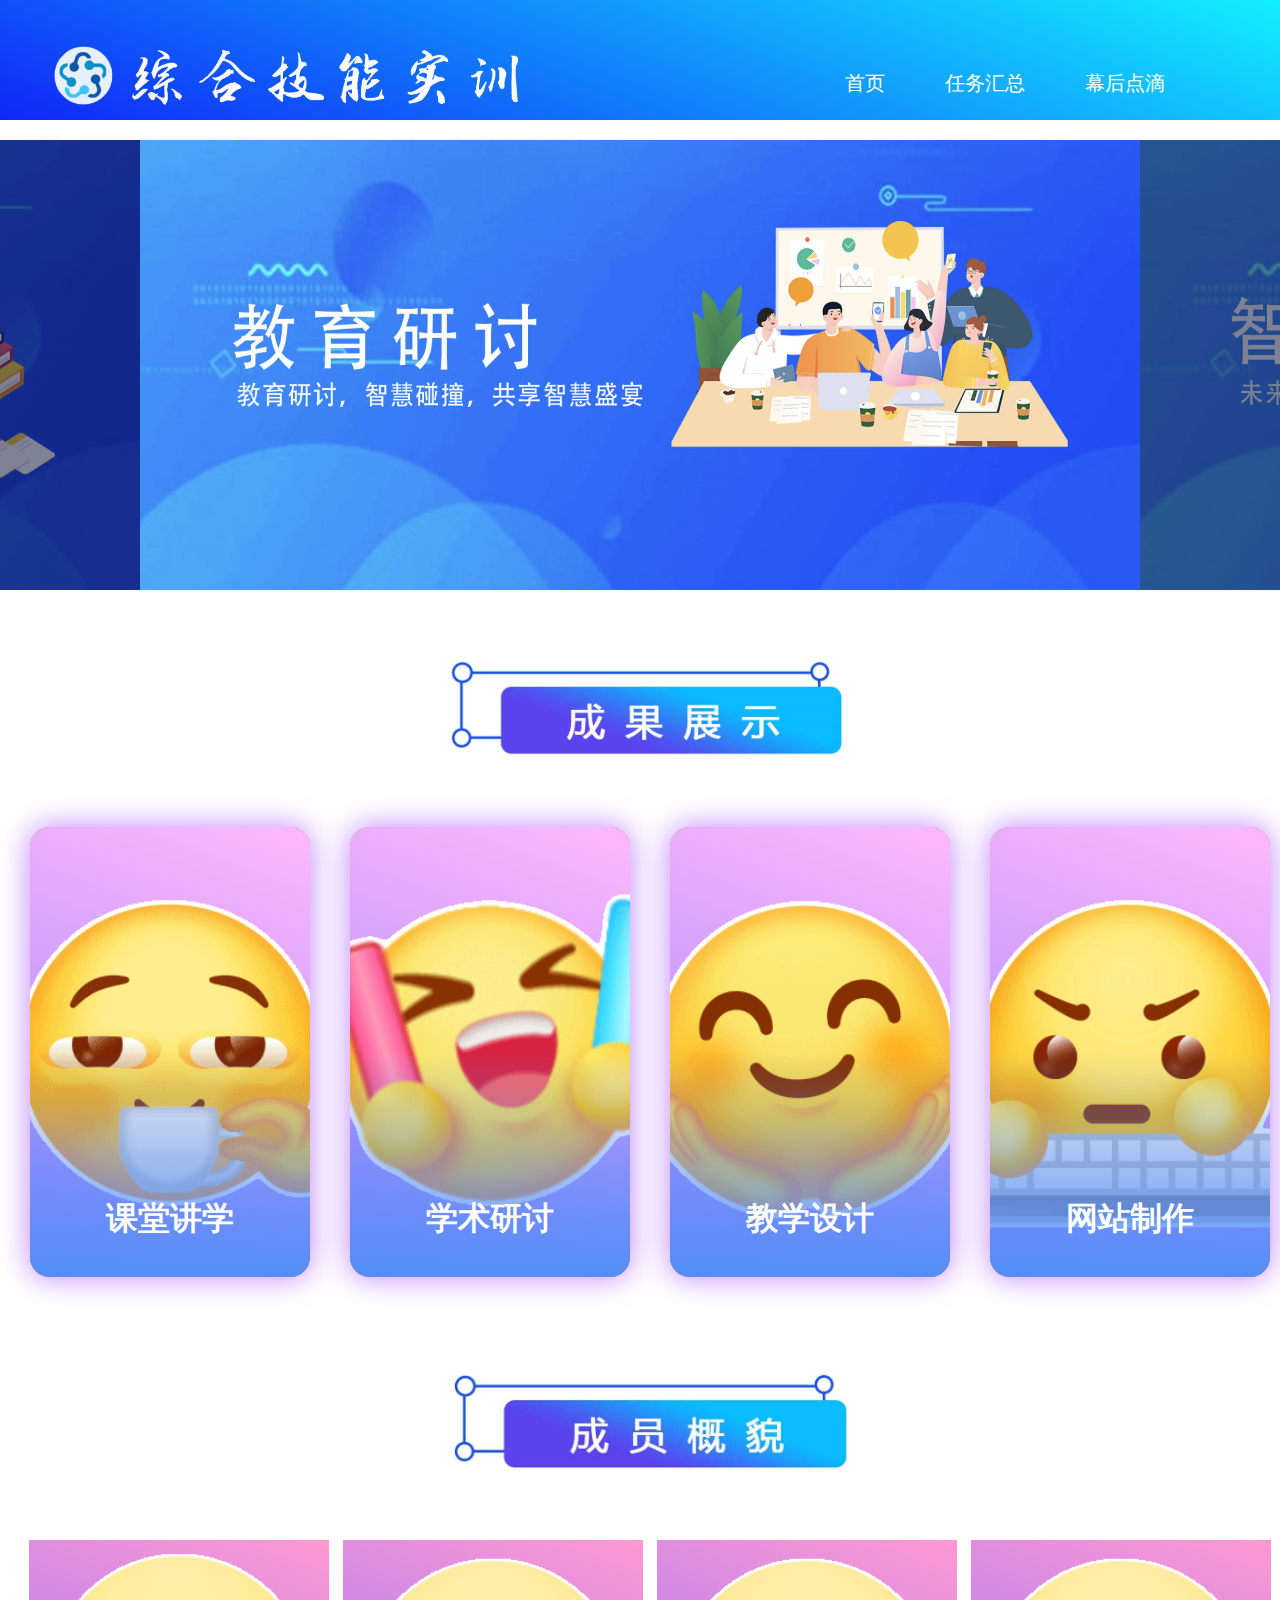
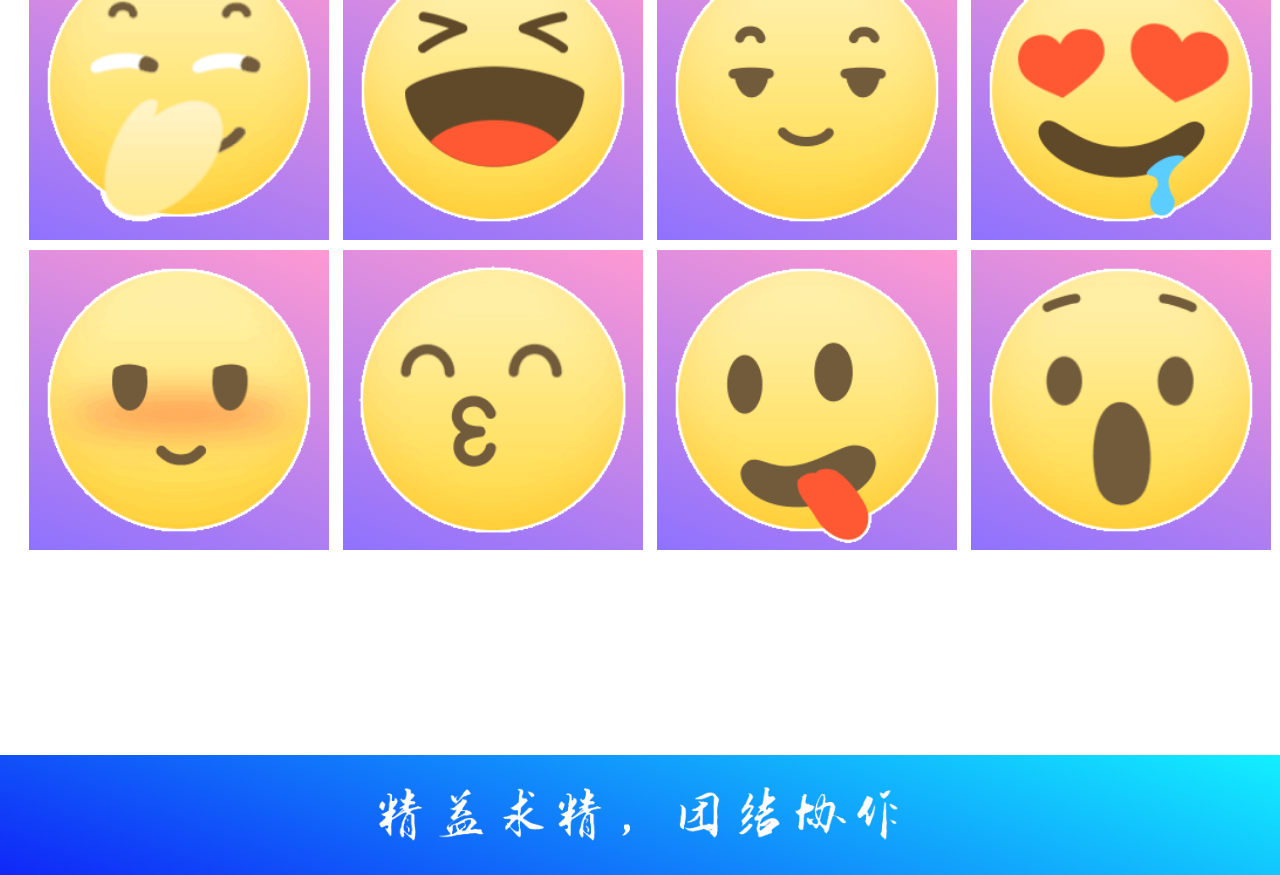
==== commit f9254ac7: "Add files via upload" ====
--- a/index.html
+++ b/index.html
@@ -3,20 +3,21 @@
 
 <head>
 	<meta charset="utf-8">
-	<title>九江学院教育学院</title>
-	<link href="index.css" rel="stylesheet" type="text/css">
+	<meta name="viewport" content="width=device-width, initial-scale=1.0">
+	<title>教育技术综合实训</title>
+	<link href="css/index.css" rel="stylesheet" type="text/css">
 	<script src="js/jquery.min.js"></script>
 	<script type="text/javascript" src="js/jquery.SuperSlide.2.1.1.js"></script>
 </head>
 
 <body>
 	<div class="header">
-		<a href="http://basic.fj.smartedu.cn/" target="_blank"><img src="imgs/loge.png" height="80px"></a>
+		<a href="index.html"><img src="imgs/loge.png" height="80px"></a>
 
 		<ul class="daohang">
-			<li><a href="#" target="_blank">首页</a></li>
-			<li><a href="#">成果展示</a></li>
-			<li><a href="#">动态跟踪</a></li>
+			<li><a href="index.html">首页</a></li>
+			<li><a href="renwu.html">任务汇总</a></li>
+			<li><a href="dongtai.html">幕后点滴</a></li>
 
 		</ul>
 	</div>
@@ -30,15 +31,13 @@
 					<li style="float: left; width: 1000px;"><img src="imgs/lunbo.jpg">
 						<div class="txt"></div>
 					</li>
-					<li style="float: left; width: 1000px;"><img src="imgs/lunbo.jpg">
+					<li style="float: left; width: 1000px;"><img src="imgs/lunbo2.jpg">
 						<div class="txt"></div>
 					</li>
-					<li style="float: left; width: 1000px;"><img src="imgs/lunbo.jpg">
+					<li style="float: left; width: 1000px;"><img src="imgs/lunbo3.jpg">
 						<div class="txt"></div>
 					</li>
-					<li style="float: left; width: 1000px;"><img src="imgs/lunbo.jpg">
-						<div class="txt"></div>
-					</li>
+
 				</ul>
 			</div>
 		</div>
@@ -60,100 +59,100 @@
 		<div class="carddd">
 			<div class="card">
 				<div class="photo">
-					<img src="imgs/1.jpg" alt="">
+					<img src="imgs/1.gif" alt="">
 				</div>
-				<h1>课堂课堂</h1>
-				<h2>啦啦啦啦啦啦啦啦啦啦</h2>
-				<p>主要是发给厚积薄发回到家序号捆扎机道闸v就再发吧v就开吧方法科技不大</p>
-				<a href="#">了解更多</a>
+				<h1>课堂讲学</h1>
+				<h2>智慧教室的使用</h2>
+				<p>在智慧教室顺利授课，录播直播双管齐下，展现师范生出色教学水平。</p>
+				<a href="ketang.html">了解更多</a>
 			</div>
 			<div class="card">
 				<div class="photo">
-					<img src="imgs/2.jpg" alt="">
+					<img src="imgs/2.gif" alt="">
 				</div>
-				<h1>课题探讨</h1>
-				<h2>啦啦啦啦啦啦啦啦啦啦</h2>
-				<p>主要是发给厚积薄发回到家序号捆扎机道闸v就再发吧v就开吧方法科技不大</p>
-				<a href="#">了解更多</a>
+				<h1>学术研讨</h1>
+				<h2>教育技术学术研讨</h2>
+				<p>通过抖音直播完成学术研讨，得出有效结论，过程记录详实完整。</p>
+				<a href="xues.html">了解更多</a>
 			</div>
 			<div class="card">
 				<div class="photo">
-					<img src="imgs/3.jpg" alt="">
+					<img src="imgs/3.gif" alt="">
 				</div>
 				<h1>教学设计</h1>
-				<h2>啦啦啦啦啦啦啦啦啦啦</h2>
-				<p>主要是发给厚积薄发回到家序号捆扎机道闸v就再发吧v就开吧方法科技不大</p>
-				<a href="#">了解更多</a>
+				<h2>思政教学案例设计</h2>
+				<p>精心设计课程思政教学案例，融合知识与思政，育人效果显著提升。</p>
+				<a href="jiaox.html">了解更多</a>
 			</div>
 			<div class="card">
 				<div class="photo">
-					<img src="imgs/4.jpg" alt="">
+					<img src="imgs/4.gif" alt="">
 				</div>
-				<h1>网页设计</h1>
-				<h2>啦啦啦啦啦啦啦啦啦啦</h2>
-				<p>主要是发给厚积薄发回到家序号捆扎机道闸v就再发吧v就开吧方法科技不大</p>
-				<a href="#">了解更多</a>
+				<h1>网站制作</h1>
+				<h2>实训成果展示网站制作</h2>
+				<p>成功制作展示实训成果的网站，内容全面丰富，利于交流成果借鉴。</p>
+				<a href="wangz.html">了解更多</a>
 			</div>
 		</div>
 	</div>
 	<div class="chengyuan banxin">
-		<p><img src="imgs/tubiao.jpg"></p>
+		<p><img src="imgs/tubiao1.jpg"></p>
 		<div class="container">
 			<ul>
 				<li>
-					<img src="imgs/1.jpg" alt="">
+					<img src="imgs/5.gif" alt="">
 					<div class="text">
-						<h3>艾斯</h3>
-						<p>烧烧果实前任能力者</p>
+						<h3>谭继红</h3>
+						<p>组长+研讨会讲稿准备</p>
 					</div>
 				</li>
 				<li>
-					<img src="imgs/2.jpg" alt="">
+					<img src="imgs/6.gif" alt="">
 					<div class="text">
-						<h3>艾斯</h3>
-						<p>烧烧果实前任能力者</p>
+						<h3>钟白伟</h3>
+						<p>讲课+研讨会主持人</p>
 					</div>
 				</li>
 				<li>
-					<img src="imgs/3.jpg" alt="">
+					<img src="imgs/7.gif" alt="">
 					<div class="text">
-						<h3>艾斯</h3>
-						<p>烧烧果实前任能力者</p>
+						<h3>简霞</h3>
+						<p>正片+花絮幕后剪辑</p>
 					</div>
 				</li>
 				<li>
-					<img src="imgs/4.jpg" alt="">
+					<img src="imgs/8.gif" alt="">
 					<div class="text">
-						<h3>艾斯</h3>
-						<p>烧烧果实前任能力者</p>
+						<h3>李桃秀</h3>
+						<p>智慧教室+研讨会拍摄</p>
 					</div>
 				</li>
 				<li>
-					<img src="imgs/5.jpg" alt="">
+					<img src="imgs/9.gif" alt="">
 					<div class="text">
-						<h3>艾斯</h3>
-						<p>烧烧果实前任能力者</p>
+						<h3>刘莹</h3>
+						<p>智慧教室+研讨会拍摄</p>
 					</div>
 				</li>
 				<li>
-					<img src="imgs/6.jpg" alt="">
+					<img src="imgs/10.gif" alt="">
 					<div class="text">
-						<h3>艾斯</h3>
-						<p>烧烧果实前任能力者</p>
+						<h3>付情盈</h3>
+						<p>思政教学案例设计</p>
 					</div>
 				</li>
 				<li>
-					<img src="imgs/7.jpg" alt="">
+					<img src="imgs/11.gif" alt="">
 					<div class="text">
-						<h3>艾斯</h3>
-						<p>烧烧果实前任能力者</p>
+						<h3>钱伟红</h3>
+						<p>网站设计+制作</p>
 					</div>
 				</li>
 				<li>
-					<img src="imgs/8.jpg" alt="">
+					<img src="imgs/12.gif" alt="">
 					<div class="text">
-						<h3>艾斯</h3>
-						<p>烧烧果实前任能力者</p>
+						<h3>李佳</h3>
+						<p>网站设计+制作</p>
 					</div>
 				</li>
 
@@ -161,7 +160,7 @@
 		</div>
 	</div>
 	<div class="footer">
-		<p>精益求精,团结协作</p>
+		<img src="imgs/ditu.png">
 	</div>
 
 
--- a/css/index.css
+++ b/css/index.css
@@ -0,0 +1,411 @@
+@charset "utf-8";
+
+* {
+	margin: 0px;
+	padding: 0px;
+	box-sizing: border-box;
+	font-family: 思源黑体;
+
+}
+
+
+li {
+	list-style: none;
+}
+
+a {
+	text-decoration: none;
+	color: black;
+}
+
+a:hover {
+	text-decoration: none;
+}
+
+
+/*版心*/
+.banxin {
+	margin: 0 auto;
+	width: 1300px;
+	/*	background: pink;*/
+}
+
+/*头部*/
+.header {
+	width: 100%;
+	padding: 35px;
+	height: 120px;
+	background: linear-gradient(200deg, #12efff, #1027f7);
+
+}
+
+
+/* 导航 */
+.daohang {
+	display: inline-block;
+	float: right;
+	position: relative;
+	right: 50px;
+}
+
+.daohang li {
+	float: left;
+	/* width: 150px; */
+	text-align: center;
+	margin: 35px 0px;
+	list-style: none;
+	font: normal 500 20px 微软雅黑;
+}
+
+.daohang a {
+	margin: 30px;
+	color: white;
+	text-decoration: none;
+}
+
+.daohang a:hover {
+	color: rgb(50, 4, 255);
+
+}
+
+
+/*轮播*/
+.slider {
+	margin-top: 20px;
+	width: 100%;
+	min-width: 1000px;
+	height: 450px;
+	position: relative;
+	overflow: hidden;
+	background: #fff;
+	text-align: center;
+}
+
+.slider .bd {
+	width: 1000px;
+	position: absolute;
+	left: 50%;
+	margin-left: -500px
+}
+
+.slider .bd li {
+	width: 1000px;
+	overflow: hidden;
+	position: relative;
+}
+
+.slider .bd li img {
+	display: block;
+	width: 1000px;
+	height: 450px;
+}
+
+.slider .tempWrap {
+	overflow: visible !important
+}
+
+.slider .tempWrap ul {
+	margin-left: -1000px !important;
+}
+
+.slider .bd li .txt {
+	position: absolute;
+	z-index: 9;
+	left: 20px;
+	bottom: 0px;
+	height: 40px;
+	width: 100%;
+	line-height: 40px;
+	color: #FFF;
+	font-size: 16px;
+}
+
+.slider .pnBtn {
+	position: absolute;
+	z-index: 1;
+	top: 0;
+	width: 100%;
+	height: 450px;
+	cursor: pointer;
+}
+
+.slider .prev {
+	left: -50%;
+	margin-left: -500px;
+}
+
+.slider .next {
+	left: 50%;
+	margin-left: 500px;
+}
+
+.slider .pnBtn .blackBg {
+	display: block;
+	position: absolute;
+	left: 0;
+	top: 0;
+	width: 100%;
+	height: 450px;
+	background: #000329;
+	filter: alpha(opacity=50);
+	opacity: 0.5;
+}
+
+.slider .pnBtn .arrow {
+	position: absolute;
+	top: 0;
+	z-index: 1;
+	width: 60px;
+	height: 450px;
+	filter: alpha(opacity=60);
+	opacity: 0.6;
+}
+
+.slider .pnBtn .arrow:hover {
+	filter: alpha(opacity=90);
+	opacity: 0.9;
+}
+
+.slider .prev .arrow {
+	right: 0;
+}
+
+.slider .next .arrow {}
+
+
+/* 成果 */
+.chengguo {
+	margin-top: 70px;
+}
+
+.chengguo img {
+
+	width: 400px;
+}
+
+.chengguo>p {
+	text-align: center;
+	/* padding-left: 24px; */
+	line-height: 100px;
+
+}
+
+.carddd {
+
+	/* 100%窗口高度 */
+	height: 500px;
+	/* 弹性布局 水平+垂直居中 */
+	display: flex;
+	justify-content: center;
+	align-items: center;
+
+}
+
+.card {
+	/* 相对定位 */
+	position: relative;
+	width: 280px;
+	height: 450px;
+	margin: 20px;
+	background-color: #757b99;
+	border-radius: 20px;
+	/* 溢出隐藏 */
+	overflow: hidden;
+	display: flex;
+	flex-direction: column;
+	justify-content: flex-start;
+	align-items: center;
+	/* 阴影 */
+	box-shadow: 0 0 30px rgba(132, 0, 255, 0.5);
+	color: #fff;
+}
+
+/* 默认大图 */
+.card .photo {
+	/* 绝对定位 */
+	position: absolute;
+	top: 0;
+	width: 100%;
+	height: 100%;
+	border-radius: 0%;
+	overflow: hidden;
+	/* 动画过渡 */
+	transition: 0.5s;
+	background: linear-gradient(200deg, #ffb9fa, #987fff);
+}
+
+/* 鼠标移入变小图 */
+.card:hover .photo {
+	top: 30px;
+	width: 120px;
+	height: 120px;
+	border-radius: 50%;
+	box-shadow: 0 0 20px rgba(78, 104, 253, 0.8);
+}
+
+/* 黑色到透明的渐变背景,可以更好的看清楚名字 */
+.card .photo::before {
+	content: "";
+	position: absolute;
+	width: 100%;
+	height: 100%;
+	background: linear-gradient(to bottom, transparent 50%, #548ef8);
+}
+
+/* 鼠标移入背景消失 */
+.card:hover .photo::before {
+	display: none;
+
+}
+
+.card .photo img {
+	width: 100%;
+	height: 100%;
+	/* 保持原有尺寸比例，裁切长边 */
+	object-fit: cover;
+}
+
+.card h1 {
+	position: absolute;
+	top: 370px;
+	transition: 0.5s;
+}
+
+.card:hover h1 {
+	top: 170px;
+}
+
+.card h2 {
+	margin-top: 220px;
+	width: 80%;
+	border-bottom: 1px solid rgba(255, 255, 255, 0.3);
+	font-size: 20px;
+	text-align: center;
+	margin-bottom: 20px;
+	padding-bottom: 20px;
+}
+
+.card p {
+	width: 90%;
+	text-indent: 32px;
+	font-size: 16px;
+	margin-bottom: 15px;
+	line-height: 30px;
+}
+
+.card a {
+	font-size: 14px;
+	color: rgba(255, 255, 255, 0.8);
+	text-decoration: none;
+	border: 1px solid rgba(255, 255, 255, 0.5);
+	padding: 8px 32px;
+	border-radius: 8px;
+}
+
+.card a:hover {
+	color: #fff;
+	background-color: rgba(255, 255, 255, 0.2);
+}
+
+/* 成员介绍 */
+
+.chengyuan {
+	margin: 70px auto;
+
+}
+
+.chengyuan img {
+	width: 400px;
+	background: linear-gradient(200deg, #fe99d2, #8e72fe);
+}
+
+.chengyuan>p {
+	text-align: center;
+	/* padding-left: 24px; */
+	line-height: 100px;
+
+}
+
+.container ul {
+	margin-top: 20px;
+	list-style: none;
+	text-align: center;
+}
+
+.container li {
+	width: 300px;
+	height: 300px;
+	display: inline-block;
+	margin: 5px;
+	text-align: left;
+	position: relative;
+}
+
+.container li img {
+	width: 100%;
+	height: 100%;
+	object-fit: cover;
+	object-position: center;
+	position: relative;
+	z-index: 10;
+	/* 设置transform的过渡 */
+	transition: transform 0.35s;
+}
+
+/* 文本层 */
+.container li .text {
+	width: 100%;
+	height: 100%;
+	background-color: #767b97;
+	color: #ffffff;
+	position: absolute;
+	left: 0;
+	top: 0;
+	padding: 20px;
+	/* 默认缩小0.7倍、不透明度为0 */
+	transform: scale(0.7);
+	opacity: 0;
+	/* 设置过渡 */
+	transition: 0.35s;
+}
+
+.container li h3 {
+	margin-top: 13px;
+	font-size: 24px;
+	text-align: center;
+}
+
+.container li p {
+	margin-top: 175px;
+	text-align: center;
+	font-size: 17px;
+}
+
+/* 悬停时图片变化 */
+.container li:hover img {
+	transform: scale(0.45);
+	border-radius: 50%;
+	border: 15px solid rgba(255, 255, 255, 0.25);
+}
+
+/* 悬停时文本层变化 */
+.container li:hover .text {
+	transform: scale(1);
+	opacity: 1;
+}
+
+
+/* 底部 */
+.footer {
+	margin-top: 200px;
+	display: flex;
+	justify-content: center;
+	align-items: center;
+	height: 120px;
+	background: linear-gradient(200deg, #12efff, #1027f7);
+
+}
+
+.footer img {
+	width: 550px;
+}